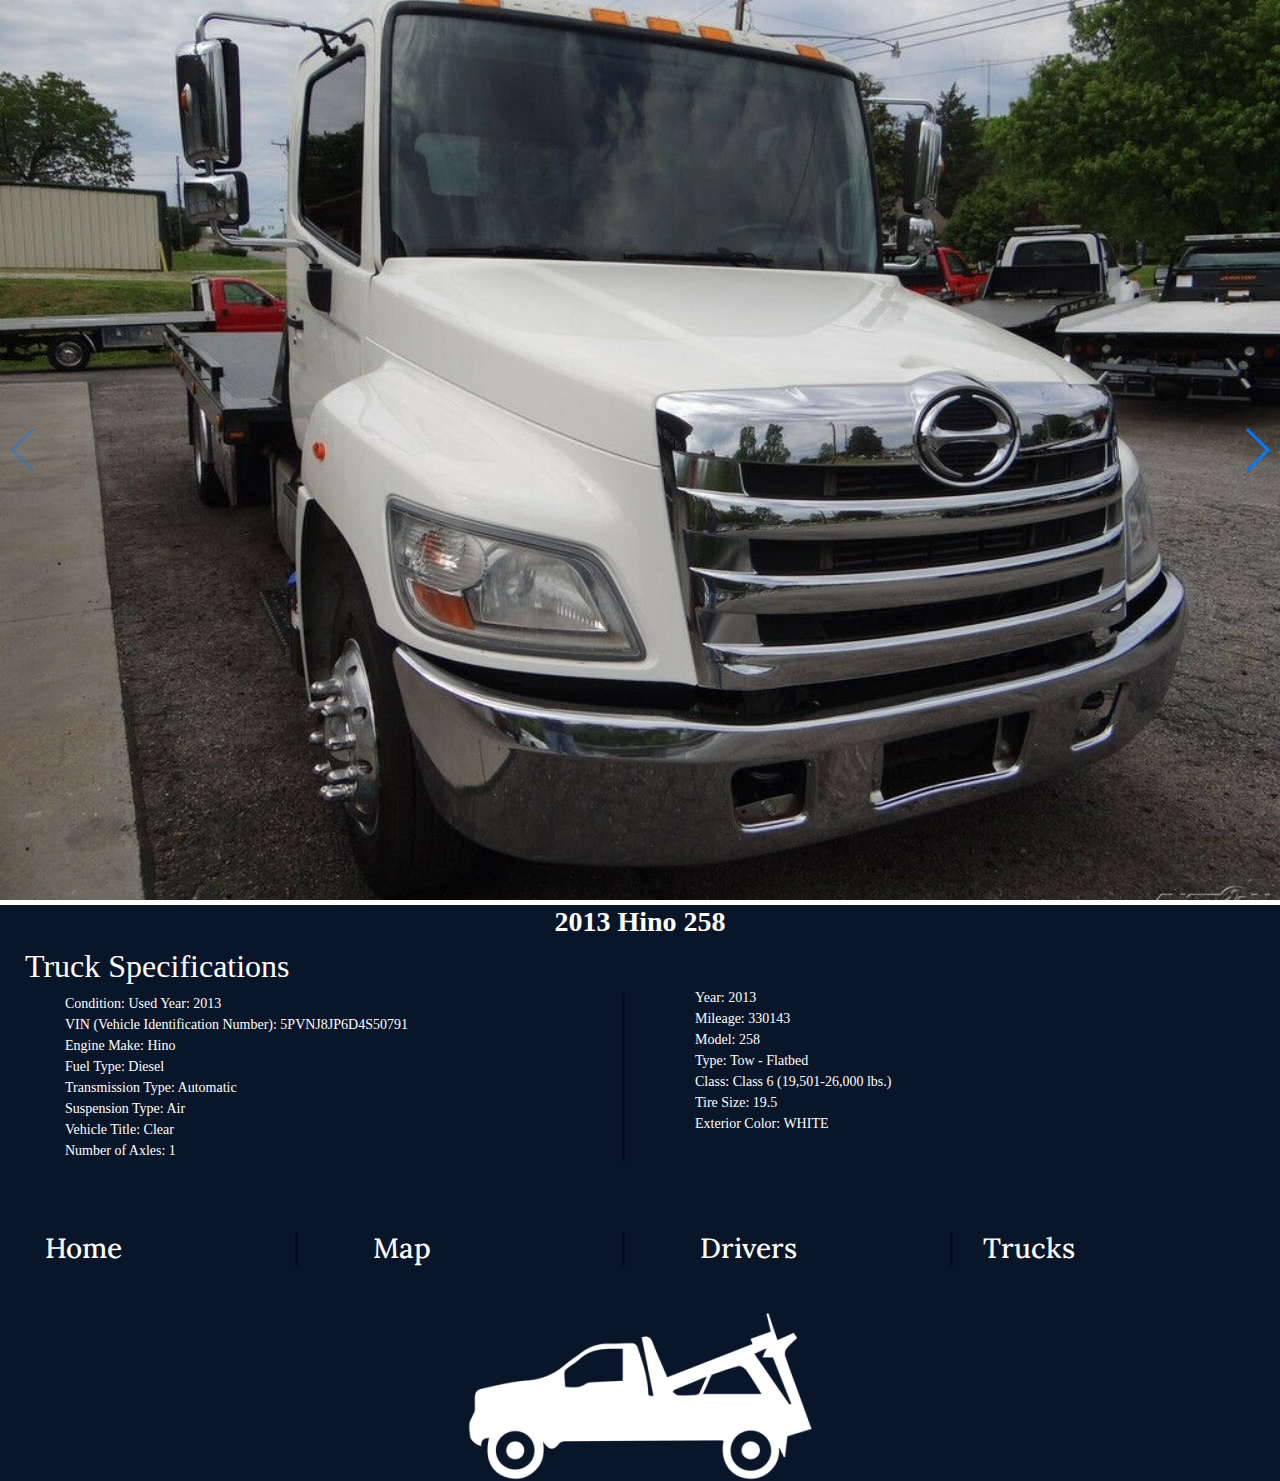
==== driver1.html @ 498389ad "Trucks" ====
<!DOCTYPE html>
<html lang="en" dir="ltr">

<head>
  <meta charset="utf-8">
  <title>Driver One</title>
  <meta name="viewport" content="width=device-width, initial-scale=1, minimum-scale=1, maximum-scale=1">
  <link rel="stylesheet" href="css/bootstrap.css">
  <link rel="stylesheet" href="css/swiper.min.css">
  <link rel="stylesheet" href="css/truck.css">
  <link rel="stylesheet" href="css/starrr.css">
  <link href="https://fonts.googleapis.com/css?family=Lora" rel="stylesheet">
  <link href="https://db.onlinewebfonts.com/c/62fe74137dcadfecac5ad095cc7c78f9?family=ITC+Souvenir" rel="stylesheet" type="text/css" />
  <link rel="stylesheet" href="https://cdnjs.cloudflare.com/ajax/libs/font-awesome/4.7.0/css/font-awesome.min.css">



</head>

<body>
  <div class="swiper-container page1">
    <div class="swiper-wrapper">
      <div class="swiper-slide"></div>
      <div class="swiper-slide"></div>
      <div class="swiper-slide"></div>
      <div class="swiper-slide"></div>
      <div class="swiper-slide"></div>
    </div>
    <!-- Add Arrows -->
    <div class="swiper-button-next"></div>
    <div class="swiper-button-prev"></div>
  </div>

  <div class="background">
  <div class="row">
    <div class="col-md-12">




      <h3 class="heading">2013 Hino 258</h3>
    </div>
    </div>
    <div class="row">
    <div class="col-md-6 specs">

      <h2>Truck Specifications</h2>
      <div class="details specs1">

        <ul>
          <li>Condition: Used Year: 2013</li>
          <li>VIN (Vehicle Identification Number): 5PVNJ8JP6D4S50791</li>
          <li>Engine Make: Hino</li>
          <li>Fuel Type: Diesel</li>
          <li>Transmission Type: Automatic</li>
          <li>Suspension Type: Air</li>
          <li>Vehicle Title: Clear</li>
          <li>Number of Axles: 1</li>



        </ul>
      </div>

    </div>
    <div class="col-md-6">
      <div class="spec2">

      <ul>
        <li>Year: 2013</li>
        <li>Mileage: 330143</li>
        <li>Model: 258</li>
        <li>Type: Tow - Flatbed</li>
        <li>Class: Class 6 (19,501-26,000 lbs.)</li>
        <li>Tire Size: 19.5</li>
        <li>Exterior Color: WHITE</li>
      </ul>
      </div>

    </div>
  </div>
  <div class="row">
    <div class="col-md-3 foot">

      <h3><span class="foo">Home</span></h3>
    </div>
    <div class="col-md-3 foot">
        <h3><span class="foo">Map</span></h3>
    </div>
    <div class="col-md-3 foot">
    <h3><span class="foo">Drivers</span></h3>
    </div>
    <div class="col-md-3 footy">
      <h3><span class="foo">Trucks</span></h3>
    </div>
    <img src="images/tow.png" alt="">

  </div>
  </div>

  <script src="js/swiper.min.js" type="text/javascript"></script>
  <script src="js/truck.js" type="text/javascript">

  </script>
  <script>
    var swiper = new Swiper('.swiper-container', {
      navigation: {
        nextEl: '.swiper-button-next',
        prevEl: '.swiper-button-prev',
      },
    });
  </script>


</body>

</html>
---- css/truck.css ----
@import url('https://db.onlinewebfonts.com/c/62fe74137dcadfecac5ad095cc7c78f9?family=ITC+Souvenir');
@font-face {font-family: "ITC Souvenir";
    src: url("//db.onlinewebfonts.com/t/62fe74137dcadfecac5ad095cc7c78f9.eot");
    src: url("//db.onlinewebfonts.com/t/62fe74137dcadfecac5ad095cc7c78f9.eot?#iefix") format("embedded-opentype"),
    url("//db.onlinewebfonts.com/t/62fe74137dcadfecac5ad095cc7c78f9.woff2") format("woff2"),
    url("//db.onlinewebfonts.com/t/62fe74137dcadfecac5ad095cc7c78f9.woff") format("woff"),
    url("//db.onlinewebfonts.com/t/62fe74137dcadfecac5ad095cc7c78f9.ttf") format("truetype"),
    url("//db.onlinewebfonts.com/t/62fe74137dcadfecac5ad095cc7c78f9.svg#ITC Souvenir") format("svg");
}
html{
     position: relative;
     height: 100%;
   }
   body {
     background:white;
     font-family: Helvetica Neue, Helvetica, Arial, sans-serif;
     font-size: 14px;
     color:#000;
     margin: 0;
     padding: 0;
   }
   .swiper-container {
     width: 100%;
     height: 100vh;
   }
   .swiper-slide {
     text-align: center;
     font-size: 18px;
     background: #fff;
     /* Center slide text vertically */
     display: -webkit-box;
     display: -ms-flexbox;
     display: -webkit-flex;
     display: flex;
     -webkit-box-pack: center;
     -ms-flex-pack: center;
     -webkit-justify-content: center;
     justify-content: center;
     -webkit-box-align: center;
     -ms-flex-align: center;
     -webkit-align-items: center;
     align-items: center;
   }
   .page1 .swiper-slide:nth-child(1){
     background: url("../images/driver1/two.jpg");
     background-size: cover;
     background-position: center;
   }
   .swiper-slide:hover{

   }
   .page1 .swiper-slide:nth-child(2){
     background: url("../images/driver1/five.jpg");
     background-size: cover;
     background-position: center;
   }
   .page1 .swiper-slide:nth-child(3){
     background: url("../images/driver1/three.jpg");
     background-size: cover;
     background-position: center;
   }
   .page1 .swiper-slide:nth-child(4){
     background: url("../images/driver1/four.jpg");
     background-size: cover;
     background-position: center;
   }
   .page1 .swiper-slide:nth-child(5){
     background: url("../images/driver1/one.jpg");
     background-size: cover;
     background-position: center;
   }
   .page1 .swiper-slide:nth-child(6){
     background: url("../images/driver2/one.jpg");
     background-size: cover;
     background-position: center;
   }
   .page2 .swiper-slide:nth-child(1){
     background: url("../images/driver2/one.jpg");
     background-size: cover;
     background-position: center;
   }
   .page2 .swiper-slide:nth-child(2){
     background: url("../images/driver2/two.jpg");
     background-size: cover;
     background-position: center;
   }
   .page2 .swiper-slide:nth-child(3){
     background: url("../images/driver2/three.jpg");
     background-size: cover;
     background-position: center;
   }
   .page2 .swiper-slide:nth-child(4){
     background: url("../images/driver2/four.jpg");
     background-size: cover;
     background-position: center;
   }
   .page2 .swiper-slide:nth-child(5){
     background: url("../images/driver2/five.jpg");
     background-size: cover;
     background-position: center;
   }

   .page3 .swiper-slide:nth-child(1){
     background: url("../images/driver3/one.jpg");
     background-size: cover;
     background-position: center;
   }
   .page3 .swiper-slide:nth-child(2){
     background: url("../images/driver3/two.jpg");
     background-size: cover;
     background-position: center;
   }
   .page3 .swiper-slide:nth-child(3){
     background: url("../images/driver3/three.jpg");
     background-size: cover;
     background-position: center;
   }
   .page3 .swiper-slide:nth-child(4){
     background: url("../images/driver3/four.jpg");
     background-size: cover;
     background-position: center;
   }
   .page3 .swiper-slide:nth-child(5){
     background: url("../images/driver3/five.jpg");
     background-size: cover;
     background-position: center;
   }
   .background{
     background-color:#091528;
     color: white;
     margin-top: 5px;
     position: relative;

   }
   .background img{
     justify-content: center;
     margin-left: auto;
     margin-right: auto;
     margin-top: 35px;
   }
   hr{
     background-color:#030d1e;
     height:25px;
     margin: 0px;
   }
   .heading{
     font-family: "ITC Souvenir";
     font-weight: bold;
     text-align: center;

   }
   .details{
     margin-left: 25px;
   }
   .specs{
     font-family: "ITC Souvenir";
   }
   .specs li{
     list-style-type: none;
     text-align: left;
   }
   .specs h2{
     margin-left:25px;

   }
   .specs1{
     border-right-color: #030d1e;
     border-right-style: solid;
     border-right-width: thinfont-family: "ITC Souvenir";
   }
   .spec2{
     margin-top: 40px;
     font-family: "ITC Souvenir";
     list-style-type: none;
   }
   .spec2 li{

     list-style-type: none;
   }
   .foot h3{
     border-right-color:#030d1e;
     border-right-style: solid;
     border-right-width: medium;
     margin-left:45px;
     margin-top:55px;
     font-family: 'Lora', serif;

   }
   .foo{
     transition: all .2s ease-in-out;
   }
   .foo:hover{
     opacity: 0.6;

     color:#091528;
     transform: scale(1.1,1.1);
   }
   .footy{
      font-family: 'Lora', serif;
      margin-top: 55px;
   }
   .refer{
     position: relative;
   }
   .refer img{
     float:left;
     position: absolute;
   }
---- css/starrr.css ----
.starrr {
  display: inline-block; }
  .starrr a {
    font-size: 16px;
    padding: 0 1px;
    cursor: pointer;
    color: #FFD119;
    text-decoration: none; }
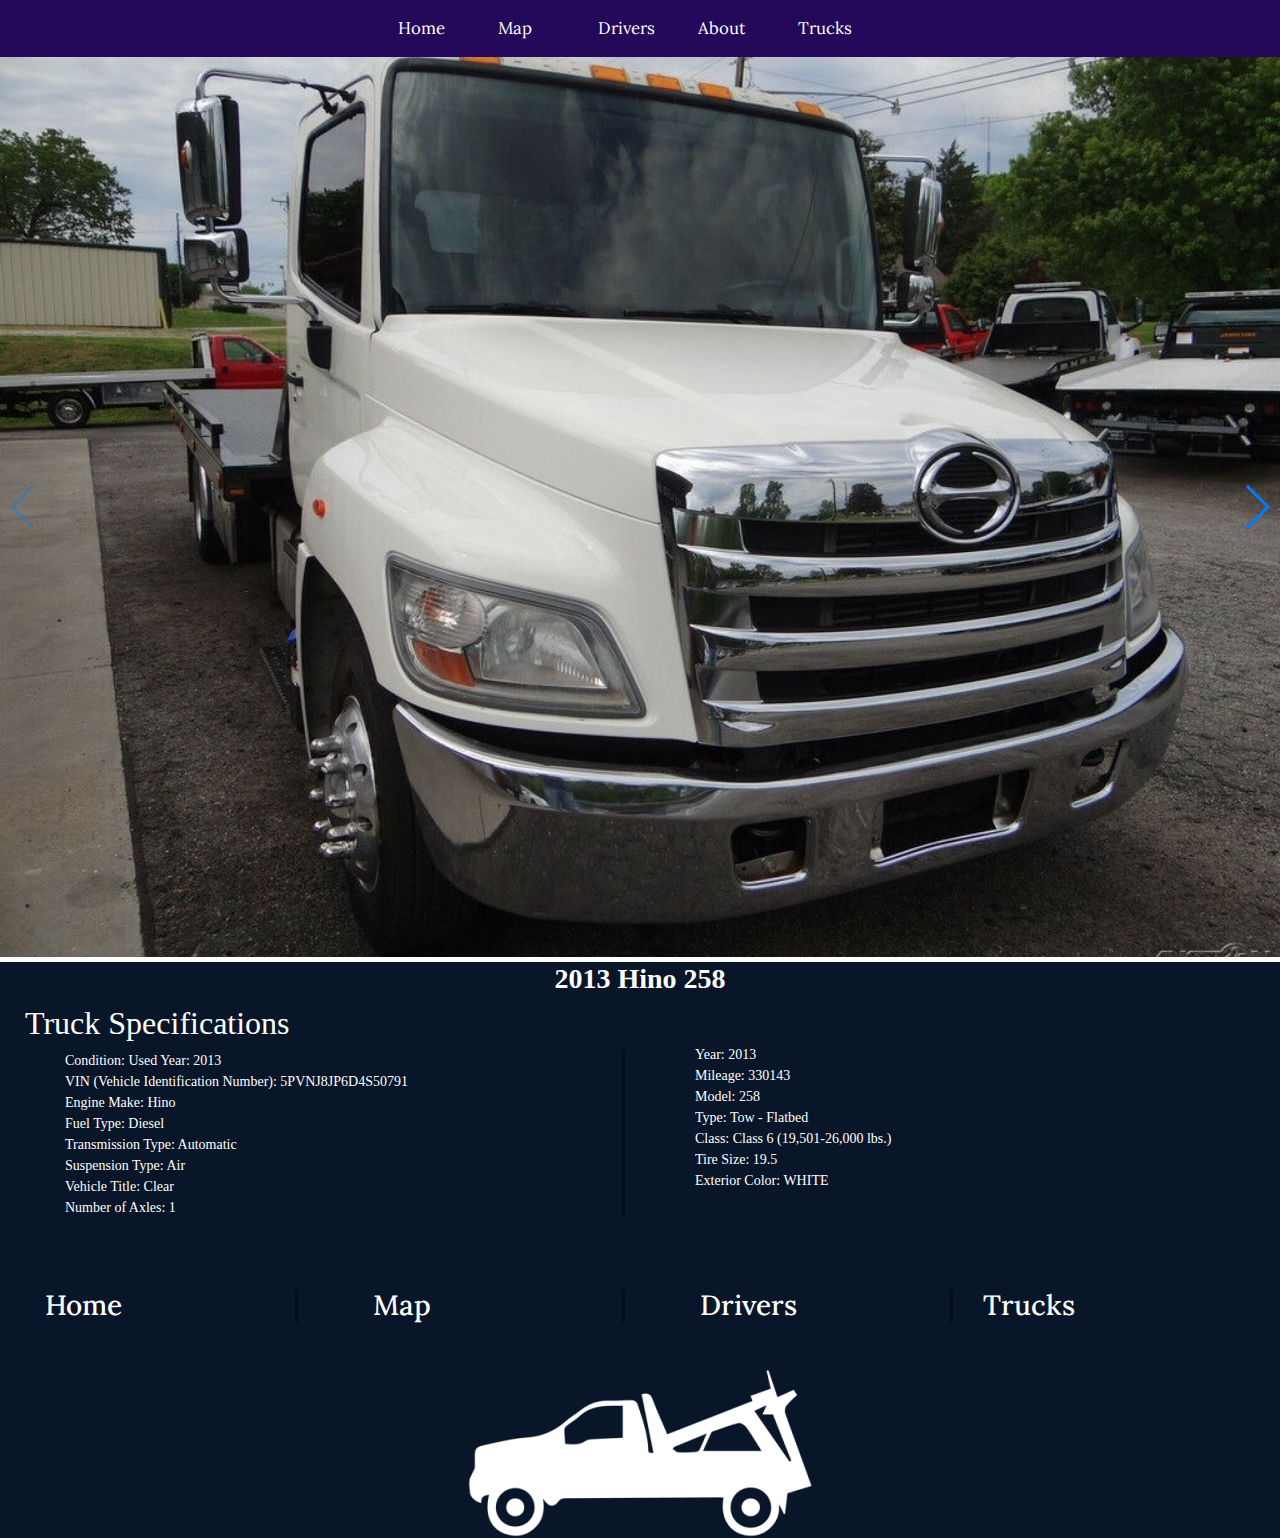
==== commit b8e9ef7e: "Navbar" ====
--- a/driver1.html
+++ b/driver1.html
@@ -18,6 +18,21 @@
 </head>
 
 <body>
+  <nav class="navbar navbar-expand-lg navbar-dar navigati">
+    <button class="navbar-toggler" type="button" data-toggle="collapse" data-target="#basicExampleNav" aria-controls="basicExampleNav" aria-expanded="false" aria-label="Toggle navigation">
+      <span class="navbar-toggler-icon"></span>
+    </button>
+    <div class="collapse navbar-collapse" id="basic">
+      <ul class="navbar-nav mr-auto">
+        <li class="nav-item active"><a class="nav-link" href="/learn-html.html">Home</a></li>
+        <li class="nav-item "><a class="nav-link" href="/learn-css.html">Map</a></li>
+          <li class="nav-item"> <a class="nav-link" href="/learn-javascript.html">Drivers</a></li>
+          <li class="nav-item"> <a class="nav-link" href="/learn-php.html">About</a></li>
+          <li class="nav-item"> <a class="nav-link" class="navbar-brand" href="driver2.html">Trucks</a></li>
+      </ul>
+
+    </div>
+  </nav>
   <div class="swiper-container page1">
     <div class="swiper-wrapper">
       <div class="swiper-slide"></div>
--- a/css/truck.css
+++ b/css/truck.css
@@ -125,6 +125,7 @@
      background-size: cover;
      background-position: center;
    }
+
    .background{
      background-color:#091528;
      color: white;
@@ -137,6 +138,30 @@
      margin-left: auto;
      margin-right: auto;
      margin-top: 35px;
+   }
+   .navigati{
+     background-color: #240859;
+
+   }
+   #basic ul{
+     margin-left: auto;
+     margin-right: auto;
+
+   }
+   #basic a{
+     color: white;
+     width:100px;
+     font-size: 120%;
+     transition: all .4s ease-in-out;
+     margin-left: auto;
+     margin-right: auto;
+     font-family: 'Lora', serif;
+
+   }
+   #basic a:hover{
+      transform: scale(1.1,1.1);
+     color: black;
+     opacity: 0.5;
    }
    hr{
      background-color:#030d1e;
@@ -190,9 +215,9 @@
      transition: all .2s ease-in-out;
    }
    .foo:hover{
-     opacity: 0.6;
-
-     color:#091528;
+     opacity: 0.4;
+      transition: all .2s ease-in-out;
+     color:#ab98ce;
      transform: scale(1.1,1.1);
    }
    .footy{
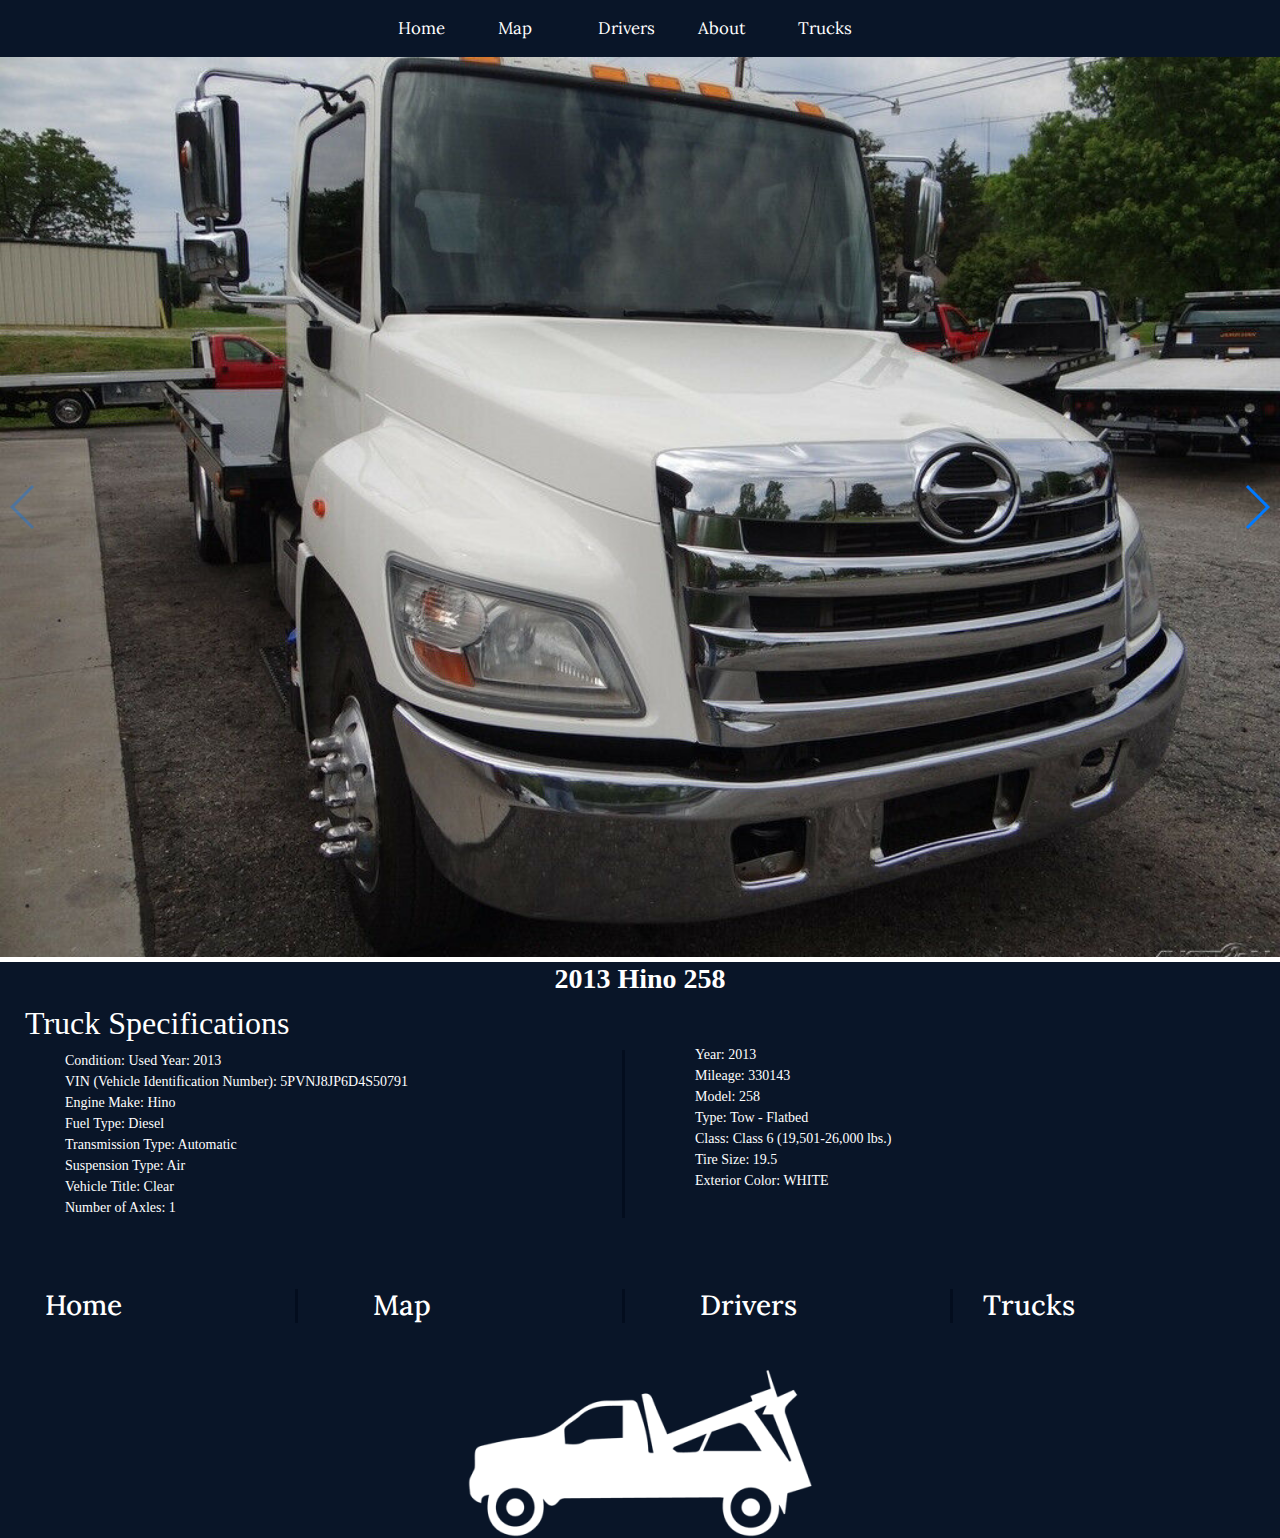
==== commit 888ca60b: "Nav" ====
--- a/driver1.html
+++ b/driver1.html
@@ -24,7 +24,7 @@
     </button>
     <div class="collapse navbar-collapse" id="basic">
       <ul class="navbar-nav mr-auto">
-        <li class="nav-item active"><a class="nav-link" href="/learn-html.html">Home</a></li>
+        <li class="nav-item active"><a class="nav-link" href="index.html">Home</a></li>
         <li class="nav-item "><a class="nav-link" href="/learn-css.html">Map</a></li>
           <li class="nav-item"> <a class="nav-link" href="/learn-javascript.html">Drivers</a></li>
           <li class="nav-item"> <a class="nav-link" href="/learn-php.html">About</a></li>
--- a/css/truck.css
+++ b/css/truck.css
@@ -125,7 +125,7 @@
      background-size: cover;
      background-position: center;
    }
-
+   
    .background{
      background-color:#091528;
      color: white;
@@ -140,7 +140,15 @@
      margin-top: 35px;
    }
    .navigati{
-     background-color: #240859;
+     background-color:#091528;
+     position:sticky;
+     top:0;
+     left: 0;
+     z-index: 9999;
+     width: 100%;
+
+
+
 
    }
    #basic ul{
@@ -149,7 +157,7 @@
 
    }
    #basic a{
-     color: white;
+     color:white;
      width:100px;
      font-size: 120%;
      transition: all .4s ease-in-out;
@@ -160,7 +168,7 @@
    }
    #basic a:hover{
       transform: scale(1.1,1.1);
-     color: black;
+
      opacity: 0.5;
    }
    hr{
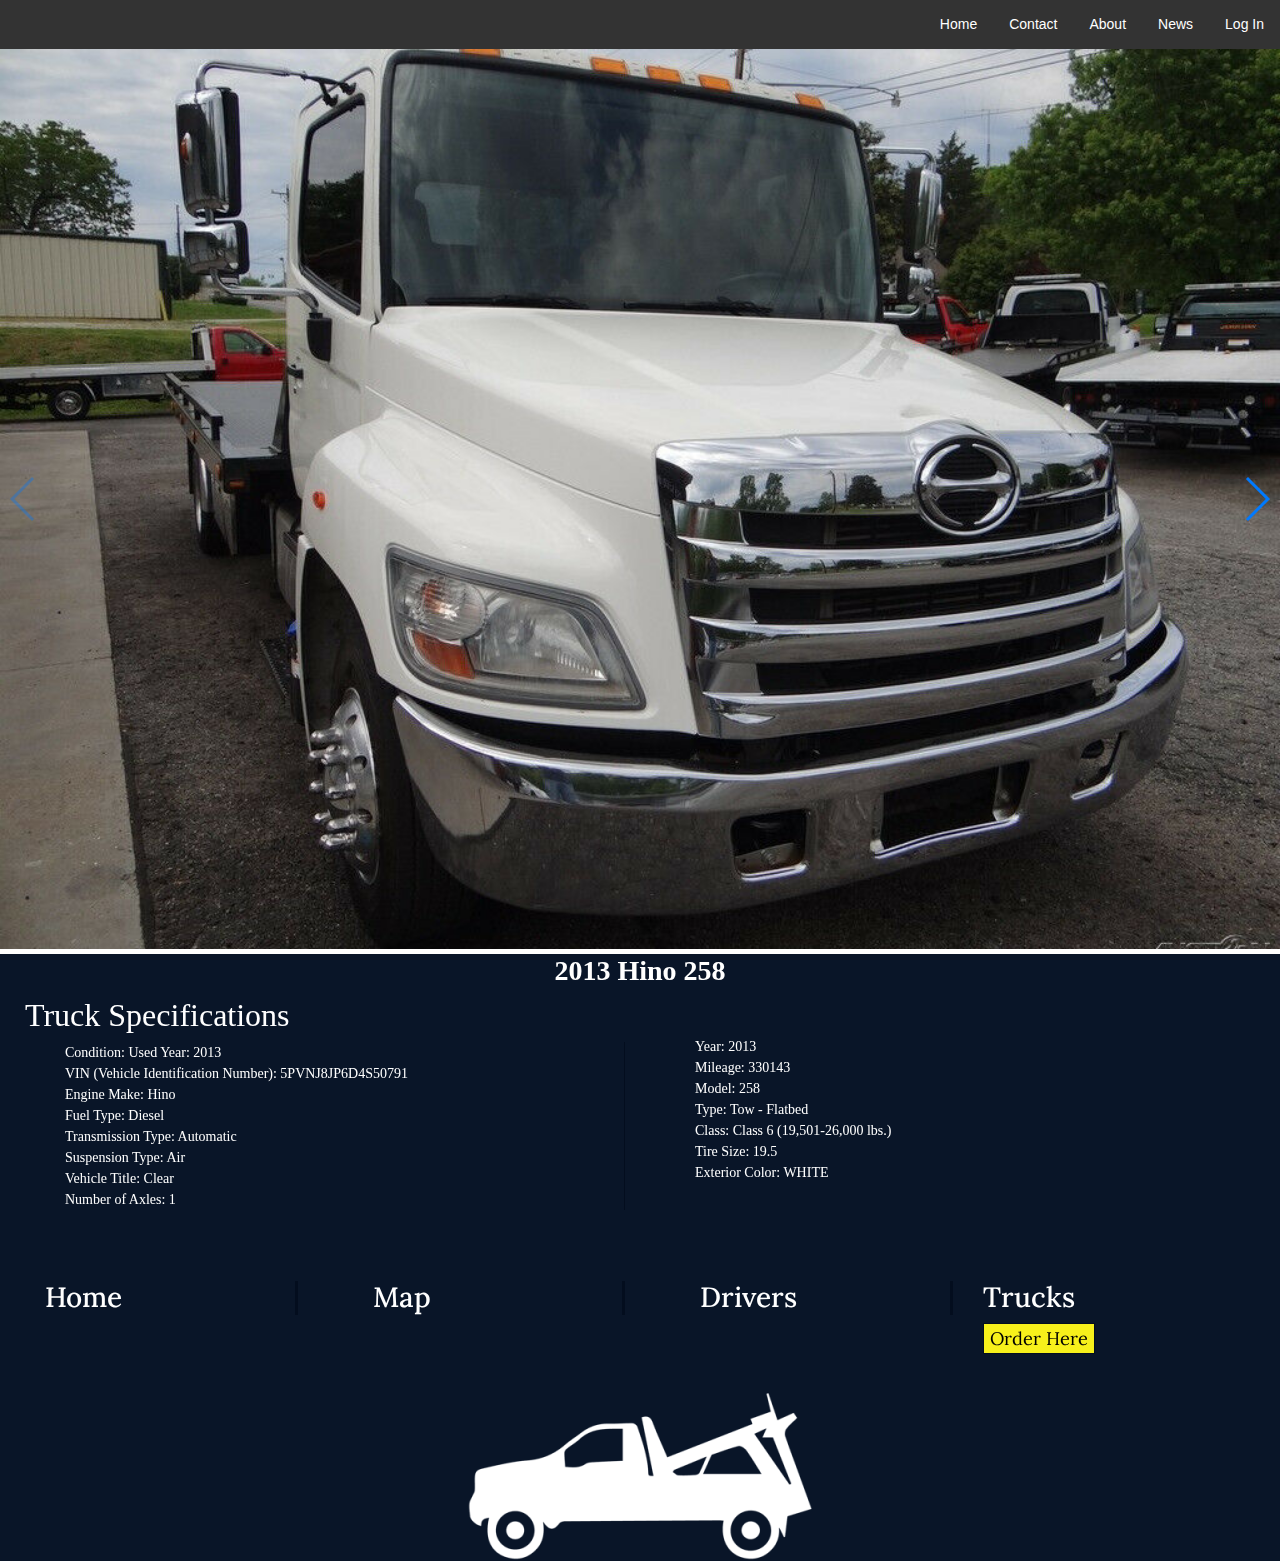
==== commit 0fe314a0: "Order button" ====
--- a/driver1.html
+++ b/driver1.html
@@ -18,21 +18,15 @@
 </head>
 
 <body>
-  <nav class="navbar navbar-expand-lg navbar-dar navigati">
-    <button class="navbar-toggler" type="button" data-toggle="collapse" data-target="#basicExampleNav" aria-controls="basicExampleNav" aria-expanded="false" aria-label="Toggle navigation">
-      <span class="navbar-toggler-icon"></span>
-    </button>
-    <div class="collapse navbar-collapse" id="basic">
-      <ul class="navbar-nav mr-auto">
-        <li class="nav-item active"><a class="nav-link" href="index.html">Home</a></li>
-        <li class="nav-item "><a class="nav-link" href="/learn-css.html">Map</a></li>
-          <li class="nav-item"> <a class="nav-link" href="/learn-javascript.html">Drivers</a></li>
-          <li class="nav-item"> <a class="nav-link" href="/learn-php.html">About</a></li>
-          <li class="nav-item"> <a class="nav-link" class="navbar-brand" href="driver2.html">Trucks</a></li>
-      </ul>
-
-    </div>
-  </nav>
+  <div class="header">
+  <ul>
+      <li><a href="#section2">Log In</a></li>
+      <li><a href="#news">News</a></li>
+      <li><a href="#about">About</a></li>
+      <li><a href="#contact">Contact</a></li>
+      <li><a class="active" href="#section1">Home</a></li>
+    </ul>
+  </div>
   <div class="swiper-container page1">
     <div class="swiper-wrapper">
       <div class="swiper-slide"></div>
@@ -107,8 +101,10 @@
     </div>
     <div class="col-md-3 footy">
       <h3><span class="foo">Trucks</span></h3>
+      <a href="drivers.html"><button class="order " style="color:black;background-color:#f7f01b;border-color:#030d1e;:hover:opacity 0.5;border-width:thin;border-style:solid;font-size:130%;font-family: "ITC Souvenir";" type="button"  name="button">Order Here</button></a>
     </div>
     <img src="images/tow.png" alt="">
+
 
   </div>
   </div>
--- a/css/truck.css
+++ b/css/truck.css
@@ -125,7 +125,7 @@
      background-size: cover;
      background-position: center;
    }
-   
+
    .background{
      background-color:#091528;
      color: white;
@@ -139,39 +139,35 @@
      margin-right: auto;
      margin-top: 35px;
    }
-   .navigati{
-     background-color:#091528;
-     position:sticky;
-     top:0;
-     left: 0;
-     z-index: 9999;
-     width: 100%;
-
-
-
-
-   }
-   #basic ul{
-     margin-left: auto;
-     margin-right: auto;
-
-   }
-   #basic a{
-     color:white;
-     width:100px;
-     font-size: 120%;
-     transition: all .4s ease-in-out;
-     margin-left: auto;
-     margin-right: auto;
-     font-family: 'Lora', serif;
-
-   }
-   #basic a:hover{
-      transform: scale(1.1,1.1);
-
-     opacity: 0.5;
-   }
-   hr{
+   .header ul {
+  list-style-type: none;
+  margin: 0;
+  padding: 0;
+  overflow: hidden;
+  background-color: #333;
+  position: sticky;
+  top: 0;
+
+}
+
+.header li {
+  float: right;
+}
+
+.header li a {
+  display: block;
+  color: white;
+  text-align: center;
+  padding: 14px 16px;
+  text-decoration: none;
+  color: white;
+}
+
+.header li a:hover {
+  background-color: #111;
+}
+
+ hr{
      background-color:#030d1e;
      height:25px;
      margin: 0px;
@@ -199,7 +195,8 @@
    .specs1{
      border-right-color: #030d1e;
      border-right-style: solid;
-     border-right-width: thinfont-family: "ITC Souvenir";
+     border-right-width: thin;
+     font-family: "ITC Souvenir";
    }
    .spec2{
      margin-top: 40px;
@@ -235,7 +232,3 @@
    .refer{
      position: relative;
    }
-   .refer img{
-     float:left;
-     position: absolute;
-   }
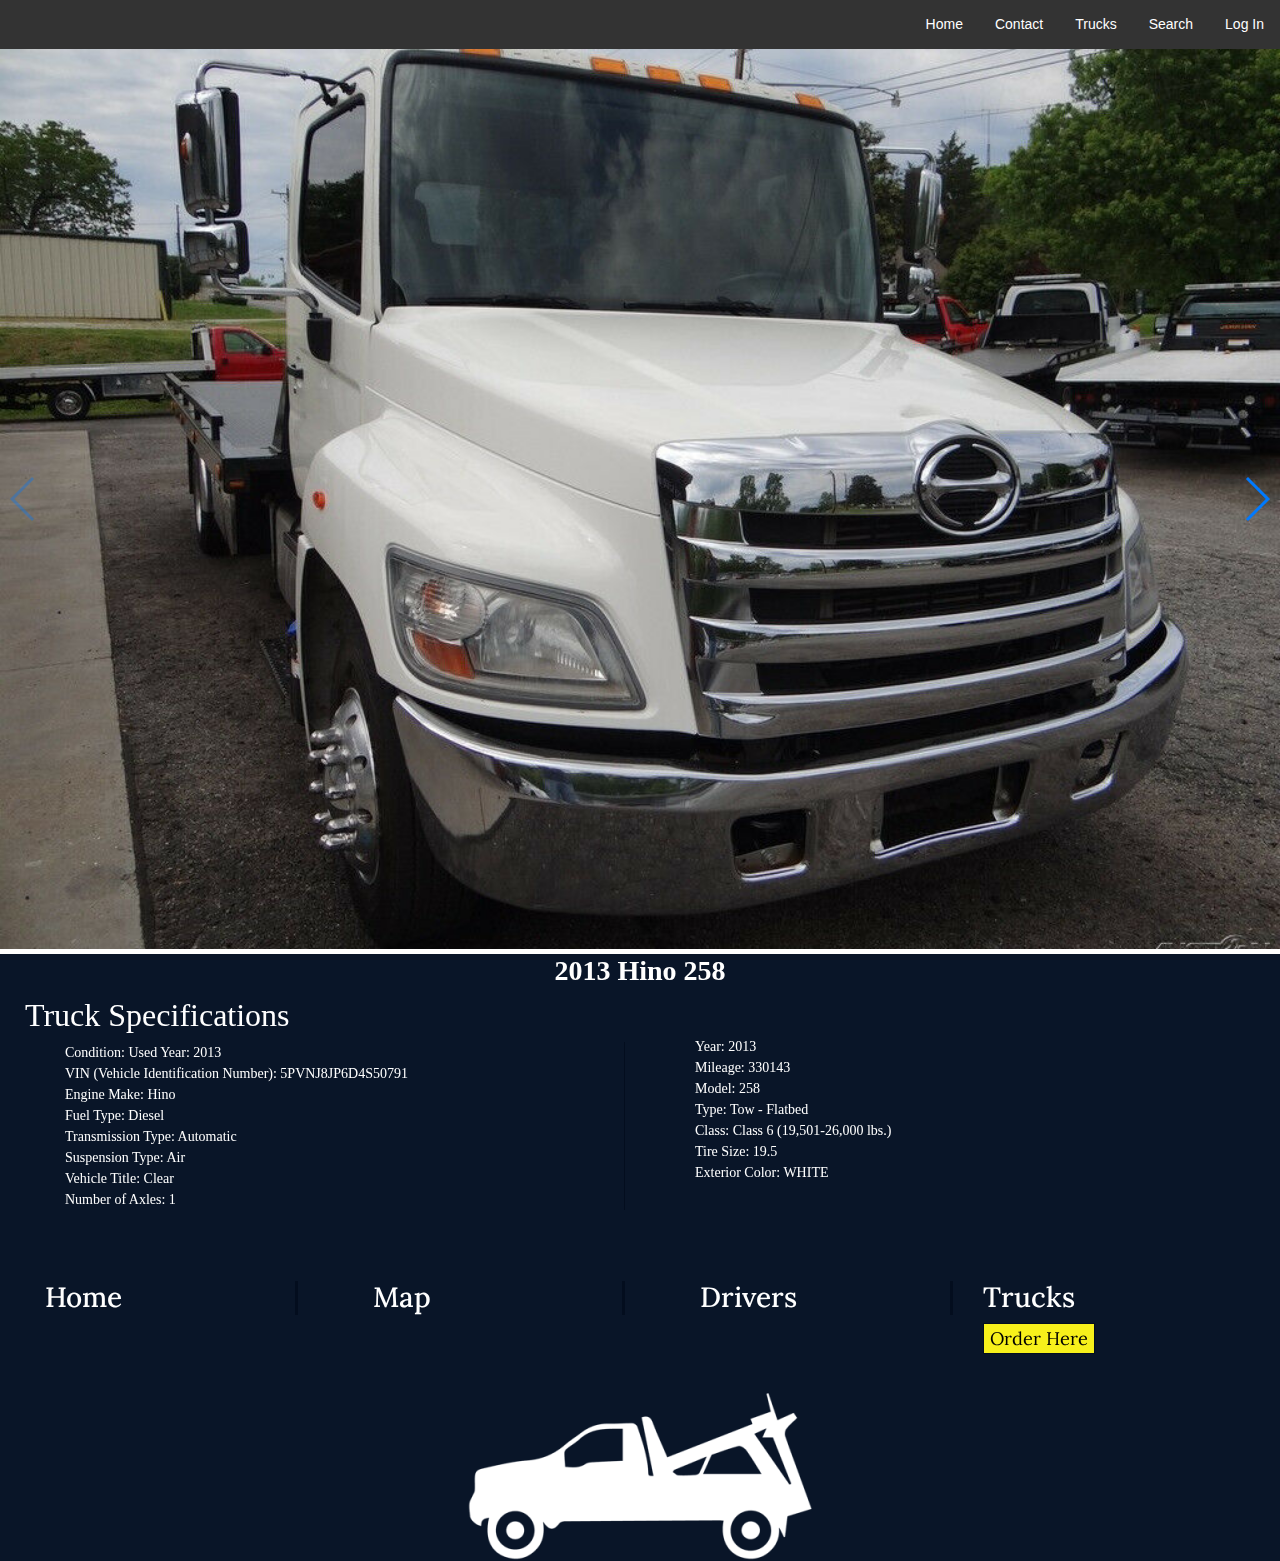
==== commit bcf83559: "update driver1" ====
--- a/driver1.html
+++ b/driver1.html
@@ -21,10 +21,10 @@
   <div class="header">
   <ul>
       <li><a href="#section2">Log In</a></li>
-      <li><a href="#news">News</a></li>
-      <li><a href="#about">About</a></li>
-      <li><a href="#contact">Contact</a></li>
-      <li><a class="active" href="#section1">Home</a></li>
+      <li><a href="trucks.html">Search</a></li>
+      <li><a href="driver1.html">Trucks</a></li>
+      <li><a href="drivers.html">Contact</a></li>
+      <li><a class="active" href="index.html">Home</a></li>
     </ul>
   </div>
   <div class="swiper-container page1">
